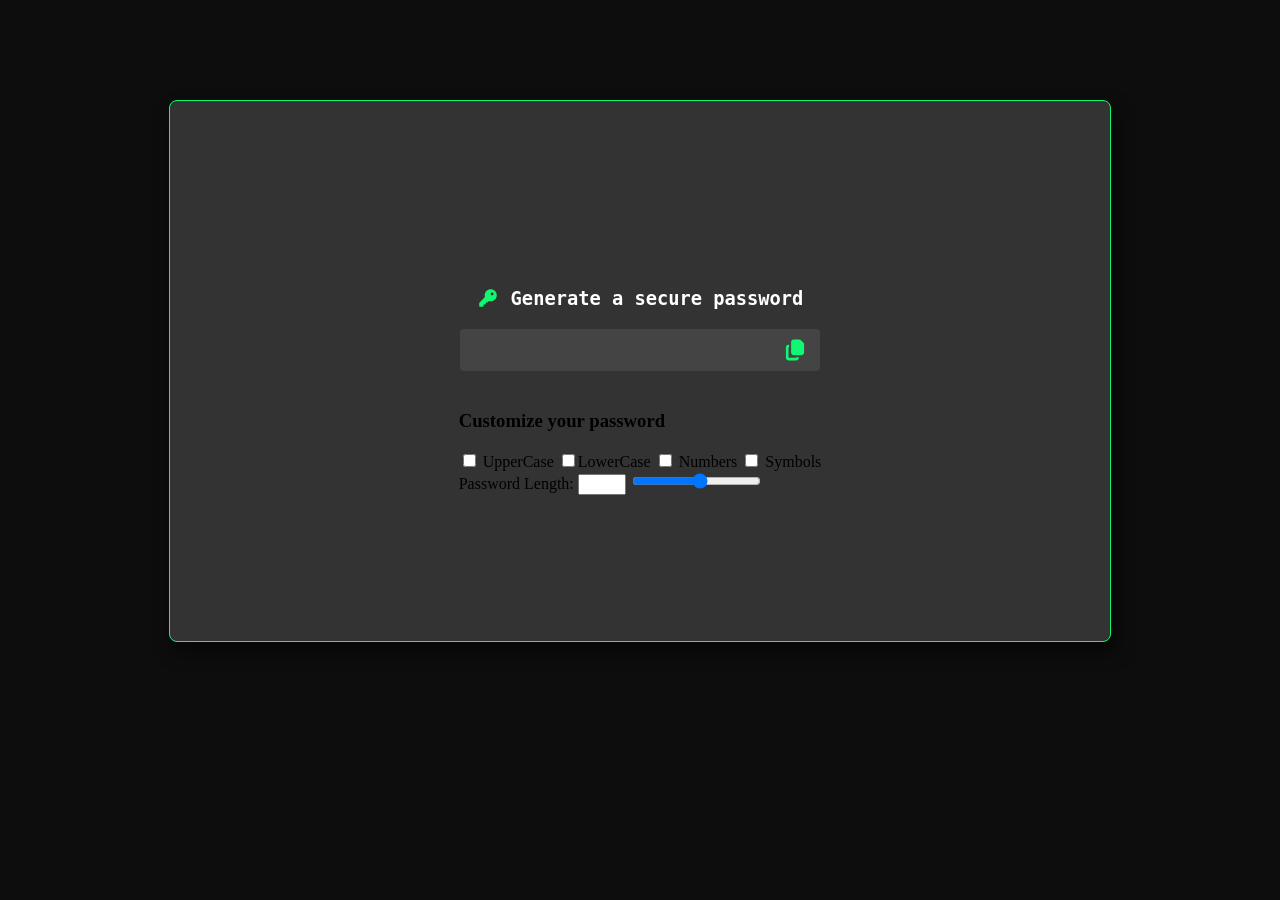
==== index.html @ 432476b6 "style: apply styling to main container (header section)" ====
<!DOCTYPE html>
<html lang="en">
  <head>
    <meta charset="UTF-8" />
    <meta name="viewport" content="width=device-width, initial-scale=1.0" />
	<link rel="stylesheet" href="./style.css" />
    <title>Random Password Generator</title>
  </head>
  <body>
    <!-- main container -->
    <div class="container">
		<!-- main container header -->
      <div class="container-header">
		<div class="container-header-subHeader">
			<svg xmlns="http://www.w3.org/2000/svg" viewBox="0 0 640 640">
				<path
					d="M400 416C497.2 416 576 337.2 576 240C576 142.8 497.2 64 400 64C302.8 64 224 142.8 224 240C224 258.7 226.9 276.8 232.3 293.7L71 455C66.5 459.5 64 465.6 64 472L64 552C64 565.3 74.7 576 88 576L168 576C181.3 576 192 565.3 192 552L192 512L232 512C245.3 512 256 501.3 256 488L256 448L296 448C302.4 448 308.5 445.5 313 441L346.3 407.7C363.2 413.1 381.3 416 400 416zM440 160C462.1 160 480 177.9 480 200C480 222.1 462.1 240 440 240C417.9 240 400 222.1 400 200C400 177.9 417.9 160 440 160z"
				/>
			</svg>
			<h3>Generate a secure password</h3>
		</div>
		<div class="container-header-content">
			<input type="text" class="generated-pass-input" disabled/>
			<svg xmlns="http://www.w3.org/2000/svg" viewBox="0 0 640 640">
			  <path
				d="M288 64C252.7 64 224 92.7 224 128L224 384C224 419.3 252.7 448 288 448L480 448C515.3 448 544 419.3 544 384L544 183.4C544 166 536.9 149.3 524.3 137.2L466.6 81.8C454.7 70.4 438.8 64 422.3 64L288 64zM160 192C124.7 192 96 220.7 96 256L96 512C96 547.3 124.7 576 160 576L352 576C387.3 576 416 547.3 416 512L416 496L352 496L352 512L160 512L160 256L176 256L176 192L160 192z"
			  />
			</svg>
		</div>
        <!-- <hr width="10%" size="2" color="#777" /> -->
      </div>
	  <!-- main container body -->
      <div class="container-body">
			<div class="container-body-header">
				<h3>Customize your password</h3>
			</div>
			<!-- password features -->
			<div class="container-body-content">
				<div class="container-body-content-checkboxes">
					<input type="checkbox" name="uppercase">
					<label for="uppercase">UpperCase</label>
					<input type="checkbox" name="lowercase"
					<label for="lowercase">LowerCase</label>
					<input type="checkbox" name="numbers">
					<label for="numbers">Numbers</label>
					<input type="checkbox" name="symbols">
					<label for="symbols">Symbols</label>
				</div>
				<div class="container-body-content-passlen">
					<label>Password Length:</label>
					<input type="number" name="passlen" min="0" max="25">
					<input type="range" min="8" max="25">
				</div>
			</div>
    </div>
  </body>
</html>
---- style.css ----
body {
	background-color: #0d0d0d;
	margin: 0;
	padding: 0;
}

/* main container styles */
.container {
	display: flex;
	flex-direction: column;
	justify-content: center;
	align-items: center;
	background-color: #333;
	width: 90%;
	max-width: 900px;
	min-height: 500px;
	margin: 100px auto;
	padding: 20px;
	border: 1px solid #10f871;
	border-radius: 8px;
	box-shadow: 5px 10px 18px rgba(0, 0, 0, 0.5);
}

/* main container's header styles */
.container-header {
	display: flex;
	flex-direction: column;
	justify-items: center;
	align-items: center;
	width: 100%;
	padding: 20px 0;
}

/* main container's header: header section */
.container-header-subHeader {
	display: flex;
	justify-content: center;
	align-items: center;
	gap: 12px;
	width: 100%;
	padding: 20px;
}

.container-header-subHeader svg {
	width: 22px;
	height: 22px;
	flex-shrink: 0;
	fill: #10f871;
}

.container-header-subHeader h3 {
	color: white;
	font-family: Inconsolata, monospace;
	font-weight: 700;
	margin: 0;
}

/* main container's header: content section */
.container-header-content {
	display: flex;
	align-items: center;
	gap: 12px;
	position: relative;
	min-width: 40%;
}

.container-header-content .generated-pass-input {
    width: 100%;
    background-color: #444;
    padding-right: 40px;
    height: 40px;
    border: none;
    outline: none;
    border-radius: 4px;
    font-size: 16px;
	text-shadow: 15px 15px 18px rgba(0, 0, 0, 0.7);
    color: white;
}

.container-header-content svg {
	width: 26px;
	height: 26px;
	position: absolute;
	right: 12px;
	top: 50%;
	transform: translateY(-50%);
	cursor: pointer;
	fill: #10f871;
}
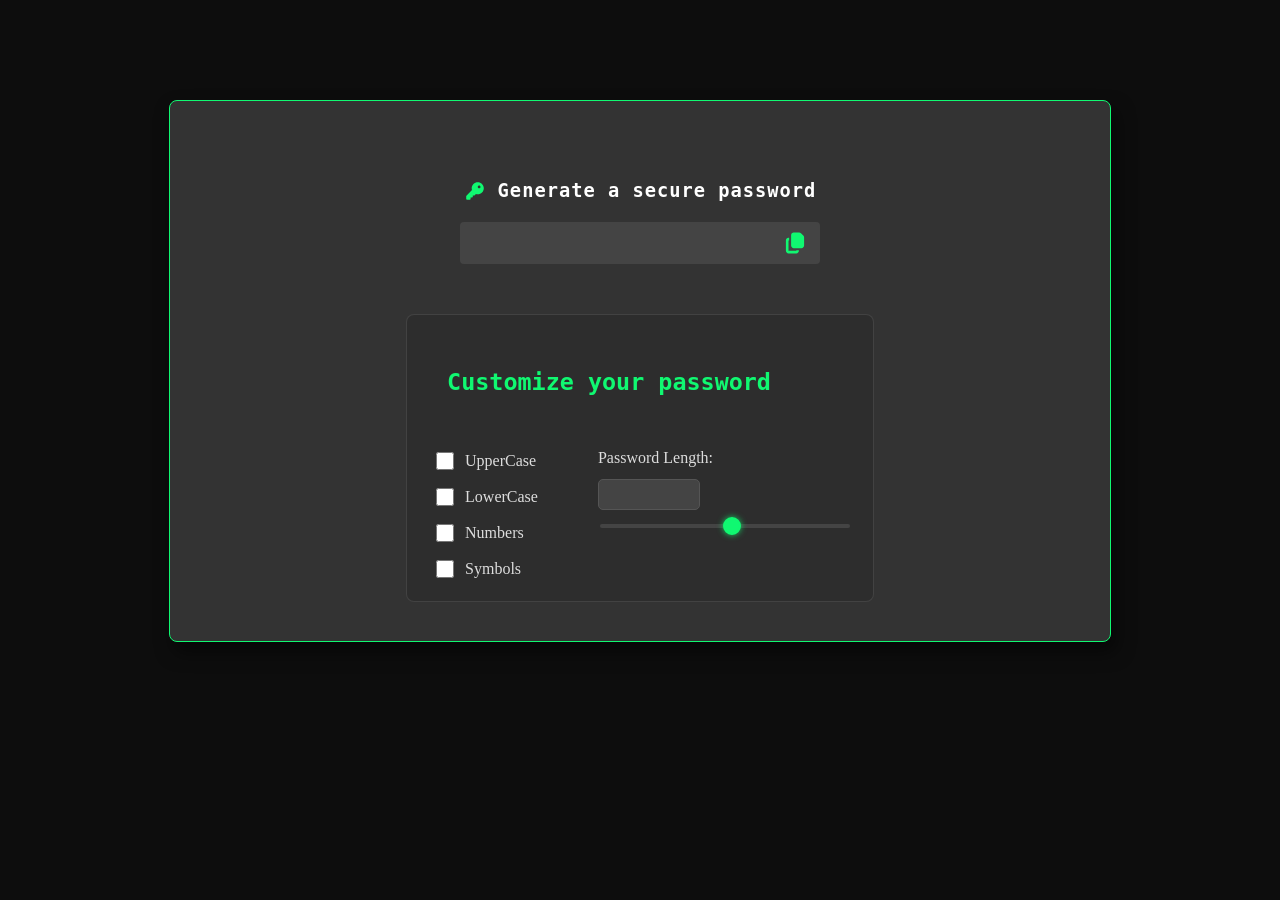
==== commit 43a87513: "style: apply styling to main container (content section)" ====
--- a/index.html
+++ b/index.html
@@ -37,14 +37,22 @@
 			<!-- password features -->
 			<div class="container-body-content">
 				<div class="container-body-content-checkboxes">
-					<input type="checkbox" name="uppercase">
-					<label for="uppercase">UpperCase</label>
-					<input type="checkbox" name="lowercase"
-					<label for="lowercase">LowerCase</label>
-					<input type="checkbox" name="numbers">
-					<label for="numbers">Numbers</label>
-					<input type="checkbox" name="symbols">
-					<label for="symbols">Symbols</label>
+					<label>
+						<input type="checkbox" name="uppercase">
+						UpperCase
+					</label>
+					<label>
+						<input type="checkbox" name="lowercase">
+						LowerCase
+					</label>
+					<label>
+						<input type="checkbox" name="numbers">
+						Numbers
+					</label>
+					<label>
+						<input type="checkbox" name="symbols">
+						Symbols
+					</label>
 				</div>
 				<div class="container-body-content-passlen">
 					<label>Password Length:</label>
--- a/style.css
+++ b/style.css
@@ -53,6 +53,7 @@
 	font-family: Inconsolata, monospace;
 	font-weight: 700;
 	margin: 0;
+	letter-spacing: 1px;
 }
 
 /* main container's header: content section */
@@ -86,4 +87,112 @@
 	transform: translateY(-50%);
 	cursor: pointer;
 	fill: #10f871;
+}
+
+/* main container's body */
+.container-body {
+	display: flex;
+	justify-content: center;
+	flex-direction: column;
+	padding: 20px 25px;
+	margin-top: 30px;
+	border: 1px solid rgba(255, 255, 255, 0.1);
+	border-radius: 8px;
+	background-color: #2d2d2d;
+}
+
+.container-body-header {
+	color: #10f871;
+	padding: 10px 15px;
+	font-family: "Inconsolata", monospace;
+	font-size: 20px;
+	margin: 0 0 20px 0;
+}
+
+.container-body-content {
+	display: flex;
+	justify-content: space-between;
+	flex-wrap: wrap;
+	gap: 60px;
+}
+
+.container-body-content-checkboxes {
+	display: flex;
+	flex-direction: column;
+	gap: 12px;
+	color: #ddd;
+}
+
+.container-body-content-checkboxes label {
+	display: flex;
+	align-items: center;
+	gap: 8px;
+	font-size: 16px;
+}
+
+.container-body-content-checkboxes input[type="checkbox"] {
+	width: 18px;
+	height: 18px;
+	accent-color: #10f871;
+}
+
+.container-body-content-passlen {
+	display: flex;
+	flex-direction: column;
+	color: #ddd;
+	gap: 12px;
+	min-width: 250px;
+}
+
+.container-body-content-passlen label {
+	font-size: 16px;
+}
+
+.container-body-content-passlen input[type="number"] {
+	background: #444;
+	border: 1px solid #555;
+	padding: 6px 10px;
+	color: white;
+	border-radius: 5px;
+	width: 80px;
+	font-size: 15px;
+}
+
+.container-body-content-passlen input[type="number"]:focus {
+	color: #10f871;
+	border-color: #10f871;
+	outline: none;
+	box-shadow: 0 0 6px rgba(16, 248, 113, 0.5);
+}
+
+.container-body-content-passlen input[type="range"] {
+	-webkit-appearance: none;
+	width: 100%;
+	height: 4px;
+	background-color: #444;
+	border-radius: 2px;
+	outline: none;
+	cursor: pointer;
+	transition: background 0.2s;
+}
+
+.container-body-content-passlen input[type="range"]::-webkit-slider-thumb {
+	-webkit-appearance: none;
+	width: 18px;
+	height: 18px;
+	background: #10f871;
+	border-radius: 50%;
+	border: 2px solid #10f871;
+	box-shadow: 0 0 6px rgba(16, 248, 113, 0.8);
+	transition: 0.2s;
+	cursor: pointer;
+}
+
+.container-body-content-passlen input[type="range"]::-webkit-slider-thumb:hover {
+	transform: scale(1.1);
+	box-shadow: 0 0 10px rgba(16, 248, 113, 1);
+}
+
+.container-body-content-passlen input[type="range"]:active::-webkit-slider-thumb {
+	transform: scale(0.95);
 }
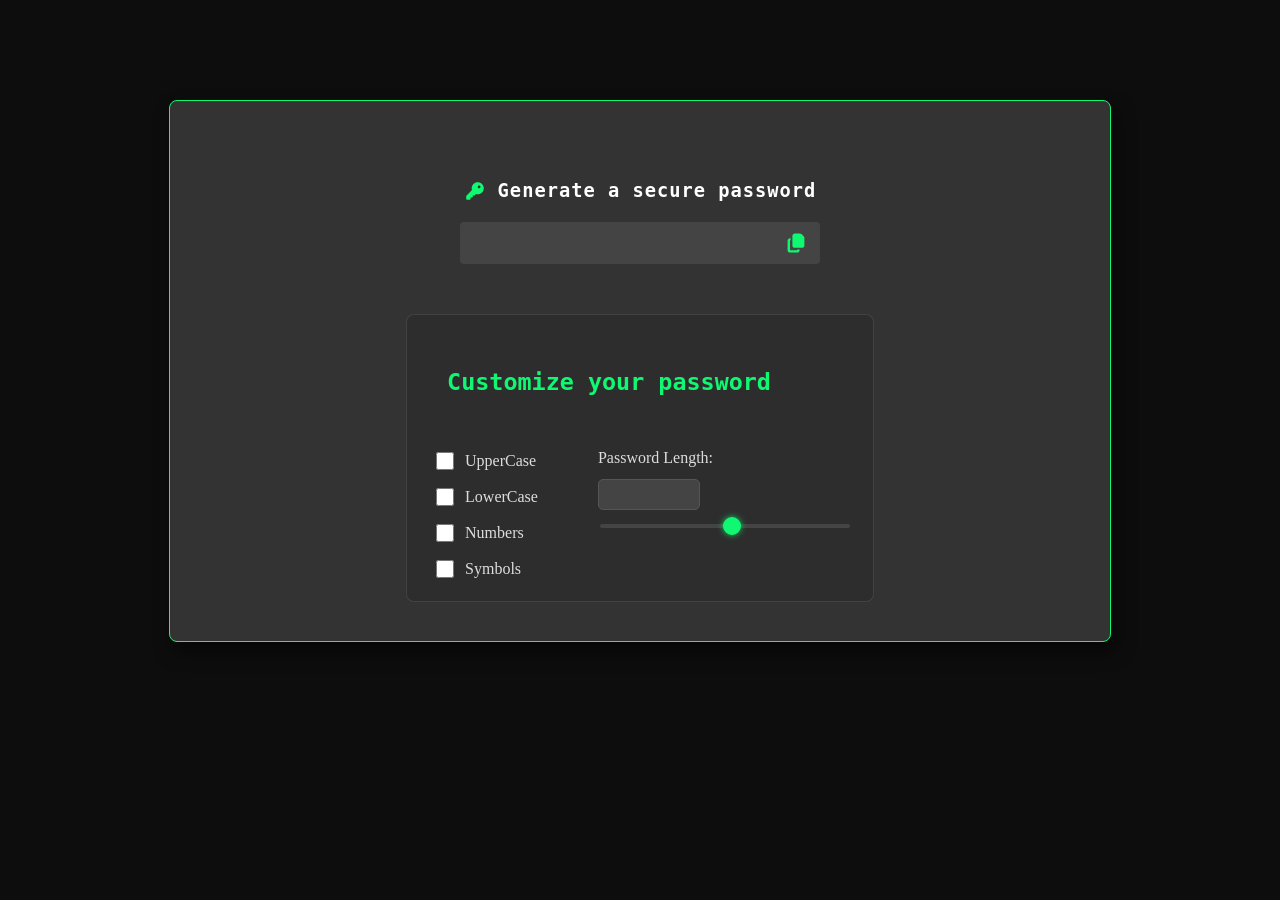
==== commit 0b91b468: "style: apply some animation styles on copy icon" ====
--- a/index.html
+++ b/index.html
@@ -21,7 +21,7 @@
 		</div>
 		<div class="container-header-content">
 			<input type="text" class="generated-pass-input" disabled/>
-			<svg xmlns="http://www.w3.org/2000/svg" viewBox="0 0 640 640">
+			<svg xmlns="http://www.w3.org/2000/svg" viewBox="0 0 640 640" class="copy-icon">
 			  <path
 				d="M288 64C252.7 64 224 92.7 224 128L224 384C224 419.3 252.7 448 288 448L480 448C515.3 448 544 419.3 544 384L544 183.4C544 166 536.9 149.3 524.3 137.2L466.6 81.8C454.7 70.4 438.8 64 422.3 64L288 64zM160 192C124.7 192 96 220.7 96 256L96 512C96 547.3 124.7 576 160 576L352 576C387.3 576 416 547.3 416 512L416 496L352 496L352 512L160 512L160 256L176 256L176 192L160 192z"
 			  />
--- a/style.css
+++ b/style.css
@@ -78,15 +78,26 @@
     color: white;
 }
 
-.container-header-content svg {
-	width: 26px;
-	height: 26px;
+.container-header-content svg.copy-icon {
+	width: 24px;
+	height: 24px;
 	position: absolute;
 	right: 12px;
 	top: 50%;
 	transform: translateY(-50%);
 	cursor: pointer;
 	fill: #10f871;
+	transition: transform 0.2s ease, filter 0.25s ease;
+}
+
+.container-header-content svg.copy-icon:hover {
+	transform: scale(1.12);
+	filter: drop-shadow(0 0 6px #10f871);
+}
+
+.container-header-content svg.copy-icon:active {
+	transform: scale(0.92);
+	filter: drop-shadow(0 0 2px #10f871);
 }
 
 /* main container's body */
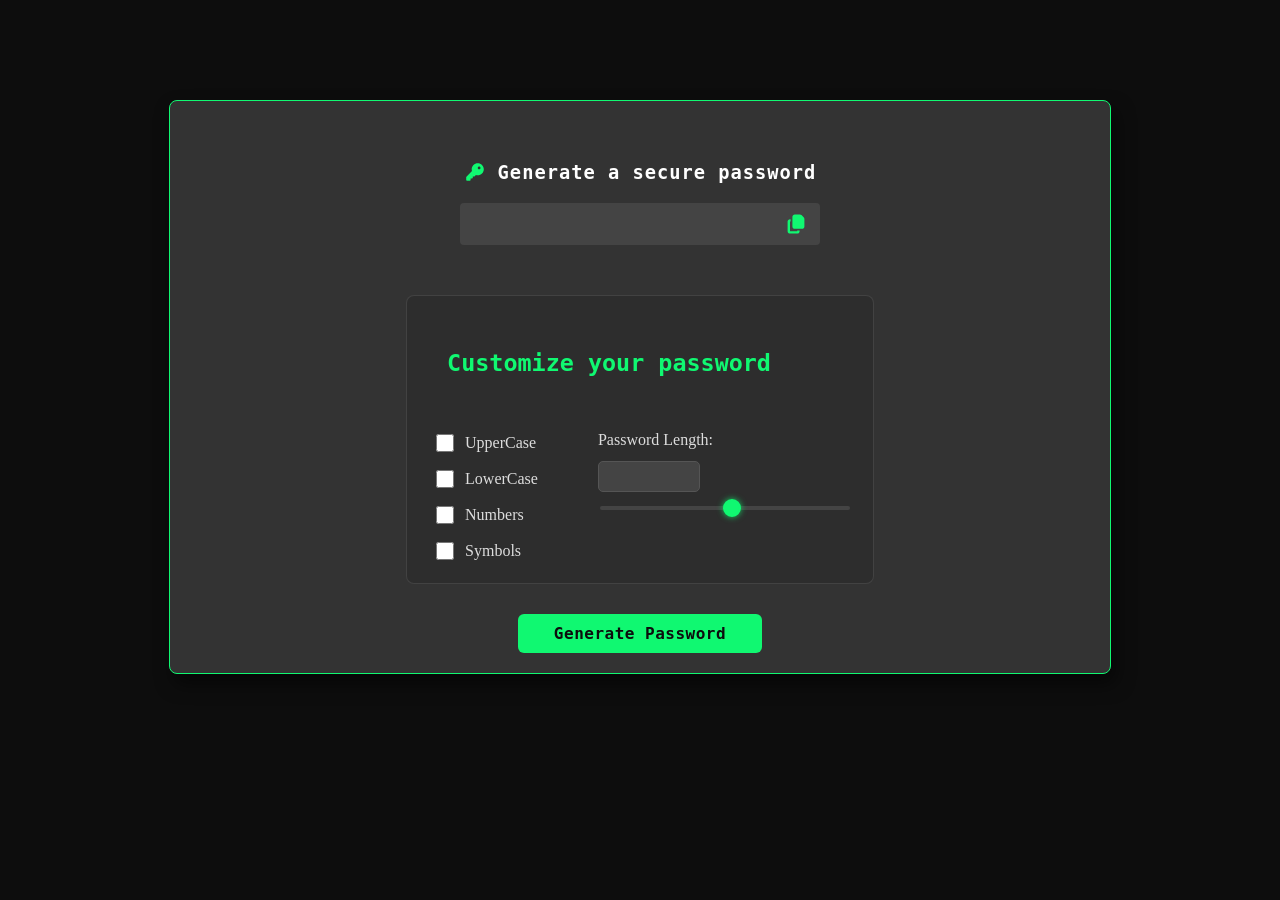
==== commit 3c85c393: "feat: add and style a generate button" ====
--- a/index.html
+++ b/index.html
@@ -60,6 +60,11 @@
 					<input type="range" min="8" max="25">
 				</div>
 			</div>
+      </div>
+	  <!-- main container footer -->
+	  <div class="container-footer">
+		<button>Generate Password</button>
+	  </div>
     </div>
   </body>
 </html>
--- a/style.css
+++ b/style.css
@@ -66,16 +66,16 @@
 }
 
 .container-header-content .generated-pass-input {
-    width: 100%;
-    background-color: #444;
-    padding-right: 40px;
-    height: 40px;
-    border: none;
-    outline: none;
-    border-radius: 4px;
-    font-size: 16px;
+	width: 100%;
+	background-color: #444;
+	padding-right: 40px;
+	height: 40px;
+	border: none;
+	outline: none;
+	border-radius: 4px;
+	font-size: 16px;
 	text-shadow: 15px 15px 18px rgba(0, 0, 0, 0.7);
-    color: white;
+	color: white;
 }
 
 .container-header-content svg.copy-icon {
@@ -145,6 +145,21 @@
 	width: 18px;
 	height: 18px;
 	accent-color: #10f871;
+	cursor: pointer;
+	transition: transform 0.1s ease;
+}
+
+.container-body-content-checkboxes input[type="checkbox"]:active {
+	transform: scale(0.95);
+}
+
+.container-body-content-checkboxes input[type="checkbox"]:checked {
+	accent-color: #10f871;
+}
+
+.container-body-content-checkboxes input[type="checkbox"]:focus-visible {
+	outline: 2px solid #10f871;
+	outline-offset: 2px;
 }
 
 .container-body-content-passlen {
@@ -206,4 +221,46 @@
 
 .container-body-content-passlen input[type="range"]:active::-webkit-slider-thumb {
 	transform: scale(0.95);
-}+}
+
+/* main container footer */
+.container-footer {
+	display: flex;
+	justify-content: center;
+	margin-top: 30px;
+}
+
+.container-footer button {
+	font-family: "Inconsolata", monospace;
+	font-weight: 700;
+	font-size: 16px;
+	letter-spacing: 0.5px;
+	background: #10f871;
+	color: #0d0d0d;
+	padding: 10px 36px;
+	border: none;
+	border-radius: 6px;
+	cursor: pointer;
+	transition: 
+		transform 0.15s ease,
+		box-shadow 0.15s ease,
+		background 0.2s ease;
+}
+
+.container-footer button:hover {
+	background: #3bffa1;
+	box-shadow:
+		0 0 6px rgba(16, 248, 113, 0.35),
+		0 0 12px rgba(16, 248, 113, 0.15);
+	transform: translateY(-1px);
+}
+
+.container-footer button:active {
+	transform: translateY(1px) scale(0.97);
+	box-shadow: 0 0 6px rgba(16, 248, 113, 0.6);
+}
+
+.container-footer button:focus-visible {
+	outline: 2px solid #10f871;
+	outline-offset: 3px;
+}
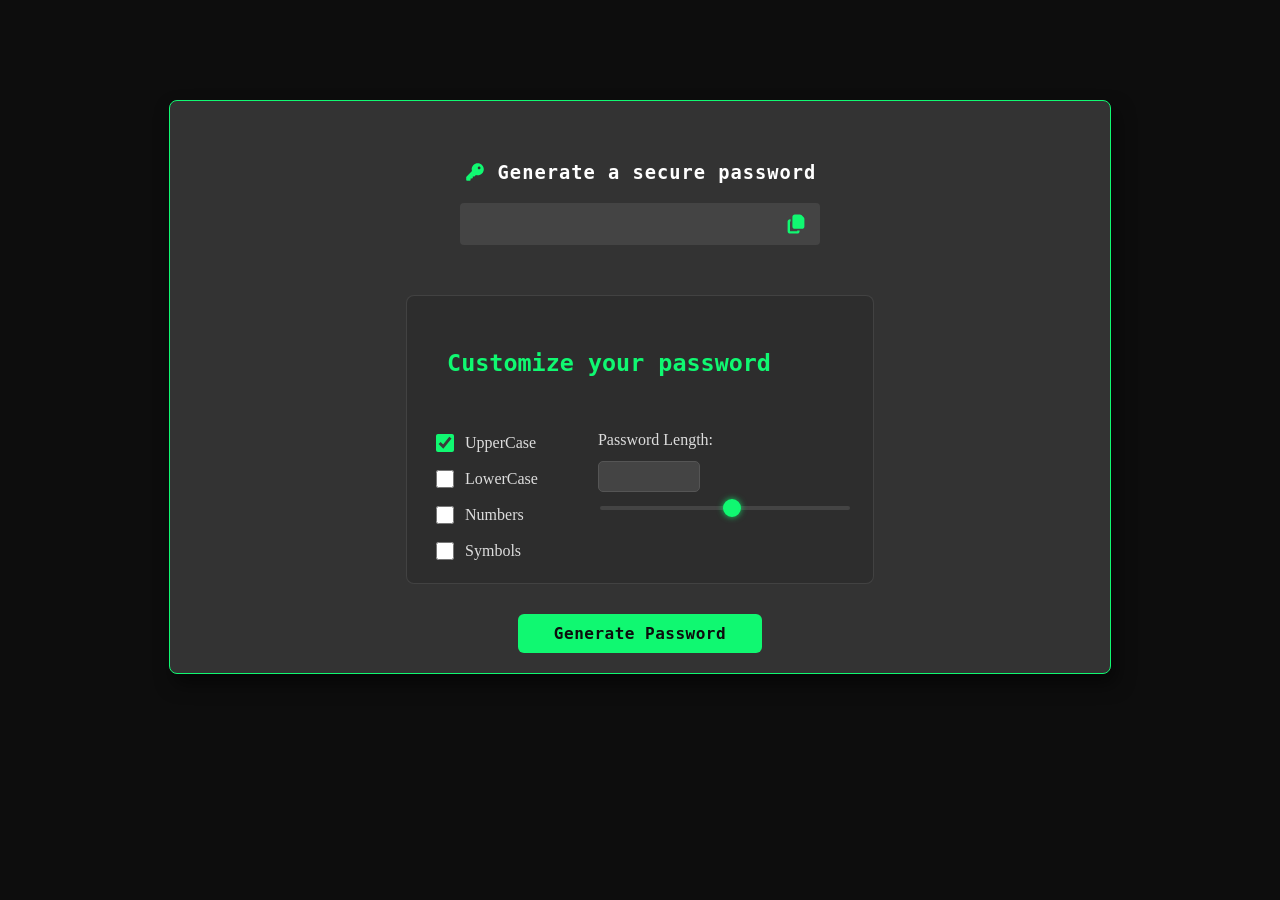
==== commit b49d6d7a: "feat: start implementing the logic of generating random passwords" ====
--- a/index.html
+++ b/index.html
@@ -38,7 +38,7 @@
 			<div class="container-body-content">
 				<div class="container-body-content-checkboxes">
 					<label>
-						<input type="checkbox" name="uppercase">
+						<input type="checkbox" name="uppercase" checked />
 						UpperCase
 					</label>
 					<label>
@@ -56,15 +56,17 @@
 				</div>
 				<div class="container-body-content-passlen">
 					<label>Password Length:</label>
-					<input type="number" name="passlen" min="0" max="25">
-					<input type="range" min="8" max="25">
+					<input type="number" id="passlen-number" name="passlen" min="8" max="25">
+					<input type="range" id="passlen-range" min="8" max="25">
 				</div>
 			</div>
       </div>
 	  <!-- main container footer -->
 	  <div class="container-footer">
-		<button>Generate Password</button>
+		<button id="generate-btn">Generate Password</button>
+
 	  </div>
     </div>
+	<script src="./index.js"></script>
   </body>
 </html>
--- a/style.css
+++ b/style.css
@@ -182,10 +182,10 @@
 	border-radius: 5px;
 	width: 80px;
 	font-size: 15px;
+	color: #10f871;
 }
 
 .container-body-content-passlen input[type="number"]:focus {
-	color: #10f871;
 	border-color: #10f871;
 	outline: none;
 	box-shadow: 0 0 6px rgba(16, 248, 113, 0.5);
